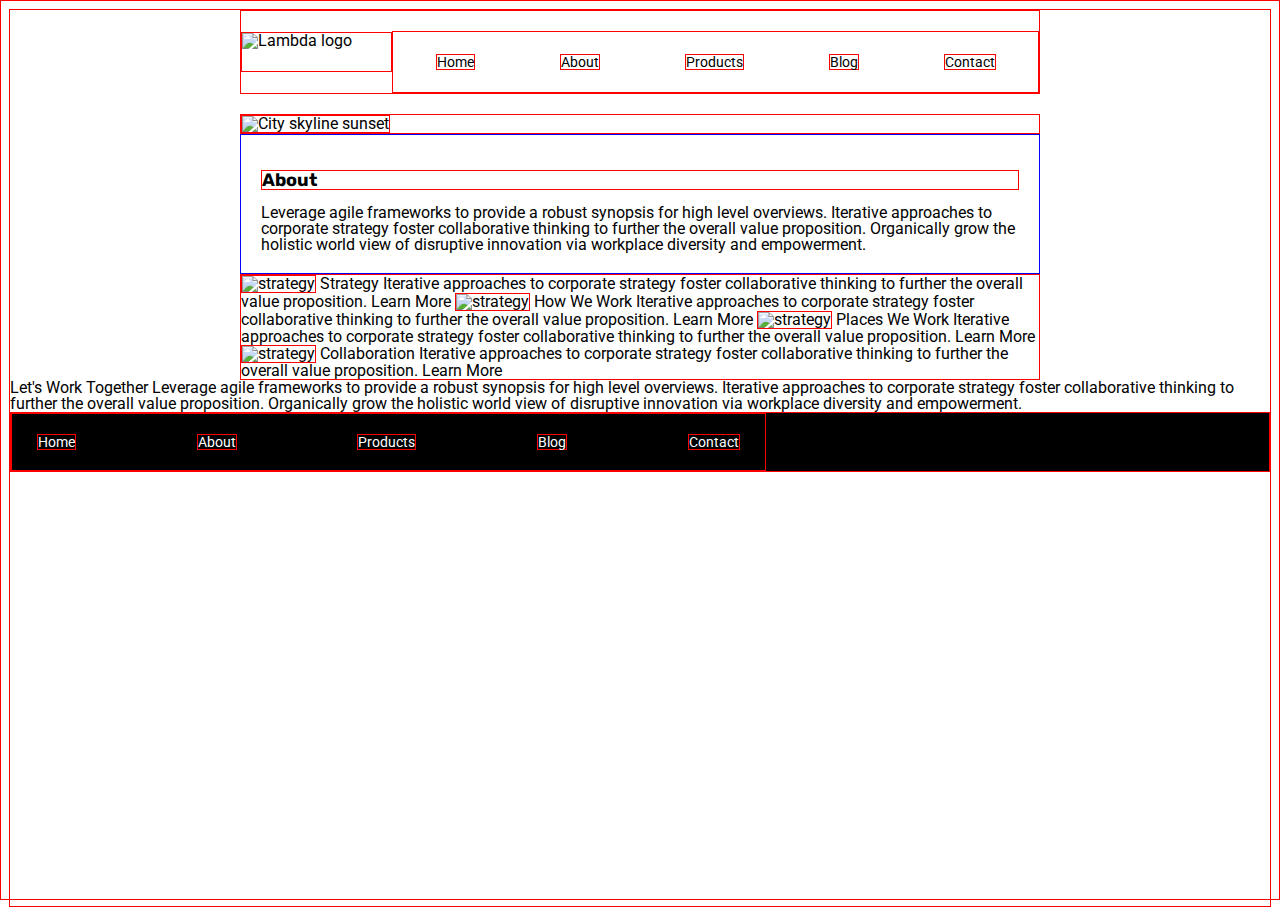
==== about.html @ 3c625957 "Finished about header" ====
<!doctype html>

<html lang="en">
<head>
  <meta charset="utf-8">

  <title>Sprint Challenge - About</title>

  <link href="https://fonts.googleapis.com/css?family=Roboto|Rubik" rel="stylesheet">
  <link rel="stylesheet" href="css/index.css">

</head>

<body>
    <header>
        <img src="img/lambda-black.png" alt="Lambda logo" width="157" height="40">
        <nav>
            <a href="index.html">Home</a>
            <a href="about.html">About</a>
            <a href="#">Products</a>
            <a href="#">Blog</a>
            <a href="#">Contact</a>
        </nav>
    </header>
    <div class="container">
        <img src="img/jumbo-about.png" alt="City skyline sunset">
    </div>
    <div class="container about-page">
     
    <h2>About</h2>

    Leverage agile frameworks to provide a robust synopsis for high level overviews. Iterative approaches to corporate strategy foster collaborative thinking to further the overall value proposition. Organically grow the holistic world view of disruptive innovation via workplace diversity and empowerment.
    </div>
    <section class="container">
    <img src="img/about-plan.png" alt="strategy">
    
    Strategy
    
    Iterative approaches to corporate strategy foster collaborative thinking to further the overall value proposition.

    Learn More



    <img src="img/about-working.png" alt="strategy">
    
    How We Work
    
    Iterative approaches to corporate strategy foster collaborative thinking to further the overall value proposition.

    Learn More



    <img src="img/about-office.png" alt="strategy">
    
    Places We Work

    Iterative approaches to corporate strategy foster collaborative thinking to further the overall value proposition.

    Learn More

    <img src="img/about-meeting.png" alt="strategy">
    
    Collaboration
    
    Iterative approaches to corporate strategy foster collaborative thinking to further the overall value proposition.

    Learn More
  </section>
    Let's Work Together

    Leverage agile frameworks to provide a robust synopsis for high level overviews. Iterative approaches to corporate strategy foster collaborative thinking to further the overall value proposition. Organically grow the holistic world view of disruptive innovation via workplace diversity and empowerment.
        
      <footer>
        <nav>
          <a href="index.html">Home</a>
          <a href="#">About</a>
          <a href="#">Products</a>
          <a href="#">Blog</a>
          <a href="#">Contact</a>
        </nav>
      </footer>
    </div><!-- container -->        
</body>
</html>
---- css/index.css ----
/* http://meyerweb.com/eric/tools/css/reset/ 
   v2.0 | 20110126
   License: none (public domain)
*/
/* 
html, body, div, span, applet, object, iframe,
h1, h2, h3, h4, h5, h6, p, blockquote, pre,
a, abbr, acronym, address, big, cite, code,
del, dfn, em, img, ins, kbd, q, s, samp,
small, strike, strong, sub, sup, tt, var,
b, u, i, center,
dl, dt, dd, ol, ul, li,
fieldset, form, label, legend,
table, caption, tbody, tfoot, thead, tr, th, td,
article, aside, canvas, details, embed, 
figure, figcaption, footer, header, hgroup, 
menu, nav, output, ruby, section, summary,
time, mark, audio, video {
	margin: 0;
	padding: 0;
	border: 0;
	font-size: 100%;
	font: inherit;
	vertical-align: baseline;
} */
/* HTML5 display-role reset for older browsers */
article, aside, details, figcaption, figure, 
footer, header, hgroup, menu, nav, section {
	display: block;
}
body {
	line-height: 1;
}
ol, ul {
	list-style: none;
}
blockquote, q {
	quotes: none;
}
blockquote:before, blockquote:after,
q:before, q:after {
	content: '';
	content: none;
}
table {
	border-collapse: collapse;
	border-spacing: 0;
}

* {
    box-sizing: border-box;
    border: 1px solid red;
}

html, body {
    height: 100%;
    font-family: 'Roboto', sans-serif;
}
header {
    display: flex;
    margin: 0 auto;
    align-items: center;
    width: 800px;
    margin-bottom: 20px;
}
header nav {
    width: 100%;
    display: flex;
    justify-content: space-around;
    align-items: baseline;
    padding: 22px 0;
    margin: 20px 0 0 0;
    font-size: 14px;
}
header nav a{
    text-decoration: none;
    color: black
}
nav a:hover {
    color: dimgray;
}
h1, h2, h3, h4, h5 {
    font-size: 18px;
    margin-bottom: 15px;
    font-family: 'Rubik', sans-serif;
}

p {
    line-height: 1.4;
}

.container {
    width: 800px;
    margin: 0 auto;
}
.about-page{
    border: 1px solid blue;
    margin: 0 auto;
    padding: 20px;
}

.top-content {
    display: flex;
    flex-wrap: wrap;
    justify-content: space-evenly;
    margin-bottom: 20px;
    border-bottom: 1px dashed black;
}

.top-content .text-container {
    width: 48%;
    padding: 0 1%;
    padding-bottom: 20px;  
}

.middle-content {
    margin-bottom: 20px;
    border-bottom: 1px dashed black;
}

.middle-content h2 {
    padding: 0 2%;
    margin-bottom: 0;
}

.middle-content .boxes {
    display: flex;
    flex-wrap: wrap;
    justify-content: space-evenly;
}

.middle-content .boxes .box {
    width: 12.5%;
    height: 100px;
    background: black;
    margin: 20px 2.5%;
    color: white;
    display: flex;
    align-items: center;
    justify-content: center;
}
#box1 {
    background-color: teal;
}
#box2 {
    background-color: gold;
}
#box3 {
    background-color: cadetblue;
}
#box4 {
    background-color: coral;
}
#box5 {
    background-color: crimson;
}
#box6 {
    background-color: forestgreen;
}
#box7 {
    background-color: darkorchid;
}
#box8 {
    background-color: hotpink;
}
#box9 {
    background-color: indigo;
}
#box10 {
    background-color: dodgerblue;
}
.bottom-content {
    display: flex;
    margin: 0 2% 20px;
    justify-content: space-around;
}

.bottom-content .text-container {
    padding-right: 4%;
}

.bottom-content .text-container:last-child {
    padding-right: 0;
}

footer {
    width: 100%;
    background: black;
}

footer nav {
    width: 60%;
    display: flex;
    justify-content: space-between;
    align-items: center;
    padding: 20px 2%;
    font-size: 14px;
}

footer nav a {
    color: white;
    text-decoration: none;
}
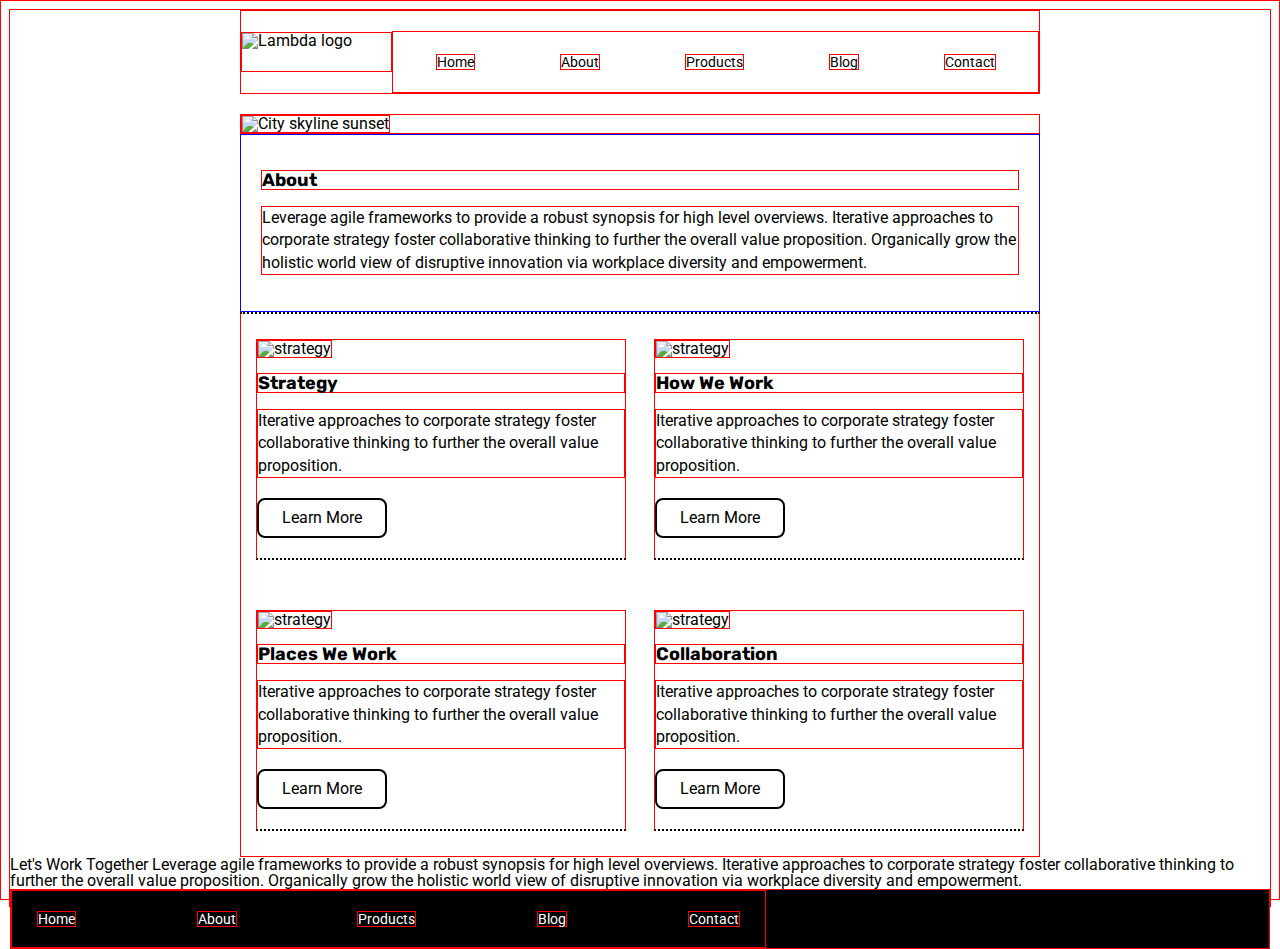
==== commit 4f104007: "Finished about page strategy section" ====
--- a/about.html
+++ b/about.html
@@ -28,45 +28,41 @@
     <div class="container about-page">
      
     <h2>About</h2>
-
-    Leverage agile frameworks to provide a robust synopsis for high level overviews. Iterative approaches to corporate strategy foster collaborative thinking to further the overall value proposition. Organically grow the holistic world view of disruptive innovation via workplace diversity and empowerment.
+    <p>Leverage agile frameworks to provide a robust synopsis for high level overviews. Iterative approaches to corporate strategy foster collaborative thinking to further the overall value proposition. Organically grow the holistic world view of disruptive innovation via workplace diversity and empowerment.</p>
     </div>
-    <section class="container">
-    <img src="img/about-plan.png" alt="strategy">
-    
-    Strategy
-    
-    Iterative approaches to corporate strategy foster collaborative thinking to further the overall value proposition.
-
-    Learn More
-
-
-
-    <img src="img/about-working.png" alt="strategy">
-    
-    How We Work
-    
-    Iterative approaches to corporate strategy foster collaborative thinking to further the overall value proposition.
-
-    Learn More
-
-
-
-    <img src="img/about-office.png" alt="strategy">
-    
-    Places We Work
-
-    Iterative approaches to corporate strategy foster collaborative thinking to further the overall value proposition.
-
-    Learn More
-
-    <img src="img/about-meeting.png" alt="strategy">
-    
-    Collaboration
-    
-    Iterative approaches to corporate strategy foster collaborative thinking to further the overall value proposition.
-
-    Learn More
+    <section class="container strategycontainer">
+        <div class="halfcontainer">
+          <img src="img/about-plan.png" alt="strategy">
+          <h2>Strategy</h2>
+          <p>Iterative approaches to corporate strategy foster collaborative thinking to further the overall value proposition.</p>
+          <div class="learnmore">
+              Learn More
+          </div>
+        </div>
+        <div class="halfcontainer">
+            <img src="img/about-working.png" alt="strategy">
+            <h2>How We Work</h2>
+            <p>Iterative approaches to corporate strategy foster collaborative thinking to further the overall value proposition.</p>
+            <div class="learnmore">
+                Learn More
+            </div>
+        </div>
+        <div class="halfcontainer">
+            <img src="img/about-office.png" alt="strategy">
+            <h2>Places We Work</h2>
+            <p>Iterative approaches to corporate strategy foster collaborative thinking to further the overall value proposition.</p>
+            <div class="learnmore">
+                Learn More
+            </div>
+        </div>
+        <div class="halfcontainer">
+            <img src="img/about-meeting.png" alt="strategy">
+            <h2>Collaboration</h2>
+            <p>Iterative approaches to corporate strategy foster collaborative thinking to further the overall value proposition.</p>
+            <div class="learnmore">
+                Learn More
+            </div>
+        </div>
   </section>
     Let's Work Together
 
--- a/css/index.css
+++ b/css/index.css
@@ -200,4 +200,27 @@
 footer nav a {
     color: white;
     text-decoration: none;
+}
+
+.strategycontainer {
+    border-top: 2px dotted black;
+    display: flex;
+    flex-wrap: wrap;
+    justify-content: space-evenly;
+}
+
+.halfcontainer {
+    border-bottom: 2px dotted black;
+    width: 370px;
+    margin: 25px 12px;
+}
+
+.learnmore {
+    border: 2px solid black;
+    border-radius: 8px;
+    width: 130px;
+    height: 40px;
+    margin: 20px 0px;
+    padding: 10px;
+    text-align: center;
 }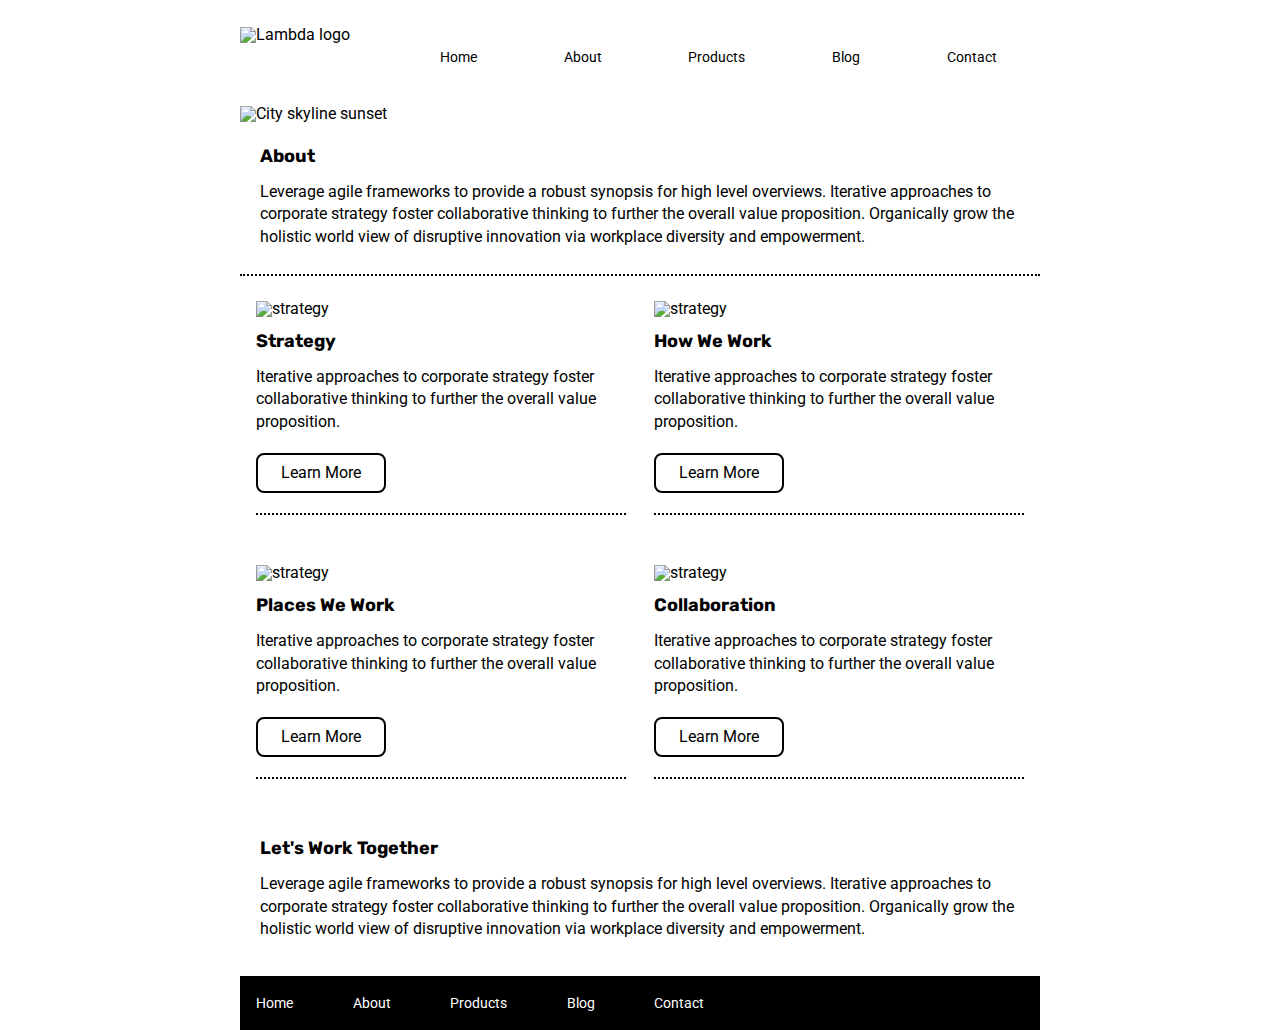
==== commit 374b1443: "Finished about page" ====
--- a/about.html
+++ b/about.html
@@ -26,9 +26,8 @@
         <img src="img/jumbo-about.png" alt="City skyline sunset">
     </div>
     <div class="container about-page">
-     
-    <h2>About</h2>
-    <p>Leverage agile frameworks to provide a robust synopsis for high level overviews. Iterative approaches to corporate strategy foster collaborative thinking to further the overall value proposition. Organically grow the holistic world view of disruptive innovation via workplace diversity and empowerment.</p>
+        <h2>About</h2>
+        <p>Leverage agile frameworks to provide a robust synopsis for high level overviews. Iterative approaches to corporate strategy foster collaborative thinking to further the overall value proposition. Organically grow the holistic world view of disruptive innovation via workplace diversity and empowerment.</p>
     </div>
     <section class="container strategycontainer">
         <div class="halfcontainer">
@@ -64,10 +63,11 @@
             </div>
         </div>
   </section>
-    Let's Work Together
-
-    Leverage agile frameworks to provide a robust synopsis for high level overviews. Iterative approaches to corporate strategy foster collaborative thinking to further the overall value proposition. Organically grow the holistic world view of disruptive innovation via workplace diversity and empowerment.
-        
+  <section class="container about-bottom">
+    <h2>Let's Work Together</h2>
+    <p>Leverage agile frameworks to provide a robust synopsis for high level overviews. Iterative approaches to corporate strategy foster collaborative thinking to further the overall value proposition. Organically grow the holistic world view of disruptive innovation via workplace diversity and empowerment.</p>
+  </section>
+  <section class="container">
       <footer>
         <nav>
           <a href="index.html">Home</a>
@@ -77,6 +77,6 @@
           <a href="#">Contact</a>
         </nav>
       </footer>
-    </div><!-- container -->        
+  </section>
 </body>
 </html>--- a/css/index.css
+++ b/css/index.css
@@ -49,7 +49,7 @@
 
 * {
     box-sizing: border-box;
-    border: 1px solid red;
+    /* border: 1px solid red; */
 }
 
 html, body {
@@ -94,9 +94,8 @@
     margin: 0 auto;
 }
 .about-page{
-    border: 1px solid blue;
     margin: 0 auto;
-    padding: 20px;
+    padding: 10px 20px;
 }
 
 .top-content {
@@ -223,4 +222,8 @@
     margin: 20px 0px;
     padding: 10px;
     text-align: center;
+}
+
+.about-bottom {
+    padding: 20px;
 }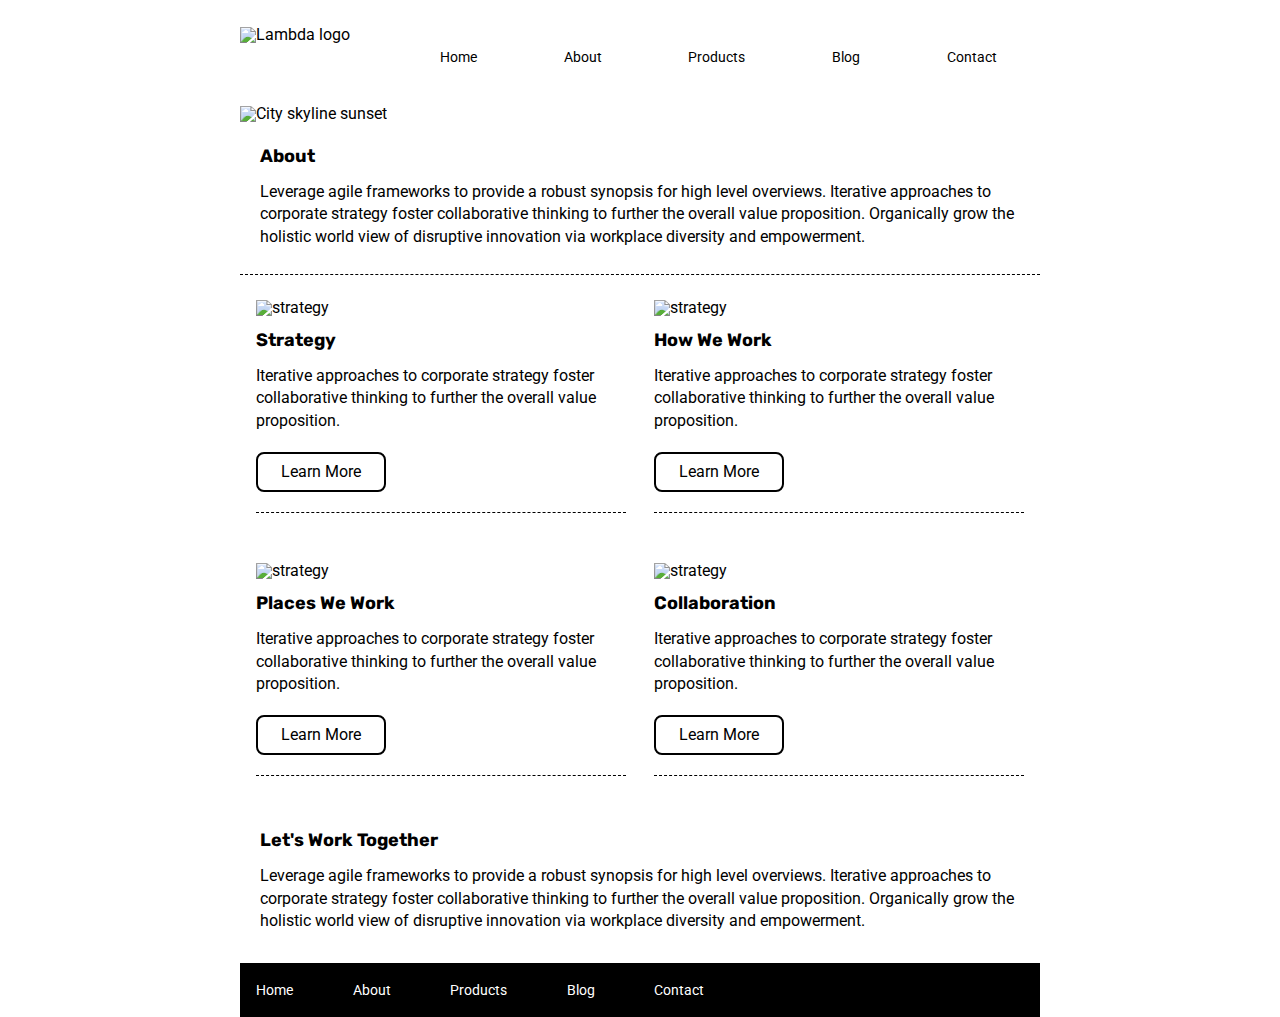
==== commit 33f9c69d: "Merge pull request #1 from RobertDGordon/robert-gordon" ====
--- a/about.html
+++ b/about.html
@@ -13,11 +13,11 @@
 
 <body>
     <header>
-        <img src="img/lambda-black.png" alt="Lambda logo" width="157" height="40">
+        <img src="img/lambda-black.png" alt="Lambda logo" style="width:157px; height:40px;">
         <nav>
             <a href="index.html">Home</a>
             <a href="about.html">About</a>
-            <a href="#">Products</a>
+            <a href="products.html">Products</a>
             <a href="#">Blog</a>
             <a href="#">Contact</a>
         </nav>
--- a/css/index.css
+++ b/css/index.css
@@ -49,7 +49,7 @@
 
 * {
     box-sizing: border-box;
-    /* border: 1px solid red; */
+    /* border: 1px solid purple; */
 }
 
 html, body {
@@ -62,9 +62,15 @@
     align-items: center;
     width: 800px;
     margin-bottom: 20px;
+    /*floating nav*/
+    background-color: white;
+    position: sticky;
+    overflow: hidden;
+    top: 0;
+    z-index: 1337;
 }
 header nav {
-    width: 100%;
+    width: 643px;
     display: flex;
     justify-content: space-around;
     align-items: baseline;
@@ -77,14 +83,20 @@
     color: black
 }
 nav a:hover {
-    color: dimgray;
+    transition:all 0.6s;
+    color: darkred;
 }
 h1, h2, h3, h4, h5 {
     font-size: 18px;
     margin-bottom: 15px;
     font-family: 'Rubik', sans-serif;
 }
-
+.strategycontainer img:hover{
+    -webkit-transform: scale(1.3);
+    -ms-transform: scale(1.3);
+    transform: scale(1.3);
+    transition:all 0.3s;
+  }
 p {
     line-height: 1.4;
 }
@@ -202,14 +214,14 @@
 }
 
 .strategycontainer {
-    border-top: 2px dotted black;
+    border-top: 1px dashed black;
     display: flex;
     flex-wrap: wrap;
     justify-content: space-evenly;
 }
 
 .halfcontainer {
-    border-bottom: 2px dotted black;
+    border-bottom: 1px dashed black;
     width: 370px;
     margin: 25px 12px;
 }
@@ -225,5 +237,18 @@
 }
 
 .about-bottom {
+    padding: 15px 20px;
+}
+
+.product {
+    display: flex;
+    align-items: center;
+    width: 100%;
     padding: 20px;
+    border-bottom: 1px dashed black;
+}
+
+.productdefintion{
+    width: 60%;
+    margin: 20px;
 }